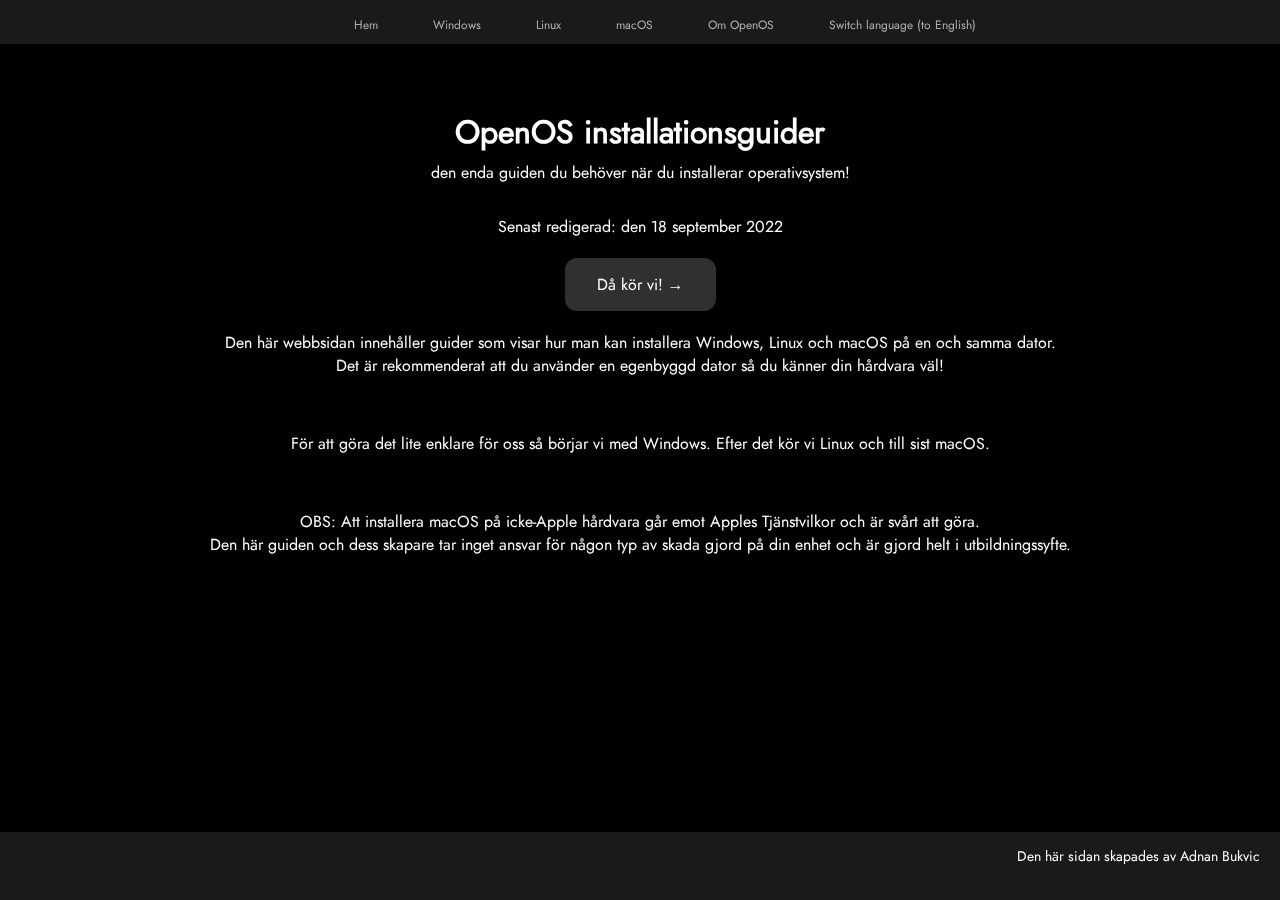
==== index.html @ 2d2ce59b "Rättade index" ====
<!DOCTYPE html>
<!--Här bestämmer jag vilket typ av dokument det här är-->

<html lang="sv">
<!--Här bestämmer jag språk på sidan för textläsar hjälpmedel.-->

<head>
    <meta charset="utf-8">
    <meta name="viewport" content="width=device-width, initial-scale=1.0">
    <title>OpenOS (SE)</title>
    <link rel="shortcut icon" href="/favicon/favicon.ico">
    <link rel="icon" type="image/png" href="/favicon/android-chrome-192x192.png" sizes="192x192">
    <link rel="apple-touch-icon" sizes="180x180" href="/favicon/apple-touch-icon.png">
    <!--Här bestämmer jag texten som ska stå på flikraden på webbläsaren.-->
    <link href="style/styles.css" rel="stylesheet">
    <script src="scripts/buttons.js"></script>
    <!--Här länkar jag HTML dokumetet med min CSS. Alla sidor använder samma css.-->
</head>

<body>
    <header>
        <nav class="mobile">
            <button onclick="showMenu()" class="toggle">☰ Meny</button>
            <img alt="OpenOS logotyp" src="favicon/favicon-32x32.png" class="logo">
        </nav>
        <nav class="toolbar">
            <a href="index.html">Hem</a>
            <a href="windows.html">Windows</a>
            <a href="linux.html">Linux</a>
            <a href="macos.html">macOS</a>
            <a href="om.html">Om OpenOS</a>
            <a href="en/index.html" lang="en">Switch language (to English)</a>
        </nav>
        <nav id="homemenuwithheader">
            <a href="index.html">Hem</a>
            <br>
            <br>
            <a href="windows.html">Windows</a>
            <br>
            <br>
            <a href="linux.html">Linux</a>
            <br>
            <br>
            <a href="macos.html">macOS</a>
            <br>
            <br>
            <a href="om.html">Om OpenOS</a>
            <br>
            <br>
            <a href="en/index.html" lang="en">Switch language (to English)</a>
        </nav>
    </header>
    <main>
        <br>
        <h1>OpenOS installationsguider</h1>
        <p class="undertext">den enda guiden du behöver när du installerar operativsystem!</p>
        <p>Senast redigerad: den 18 september 2022</p>
        <a href="windows.html" class="button">Då kör vi! → </a>
        <br>
        <p>Den här webbsidan innehåller guider som visar hur man kan installera Windows, Linux och macOS på en och samma dator.<br>Det är rekommenderat att du använder en egenbyggd dator så du känner din hårdvara väl!</p>
        <br>
        <p>För att göra det lite enklare för oss så börjar vi med Windows. Efter det kör vi Linux och till sist macOS.</p>
        <br>
        <p>OBS: Att installera macOS på icke-Apple hårdvara går emot Apples Tjänstvilkor och är svårt att göra.<br> Den här guiden och dess skapare tar inget ansvar för någon typ av skada gjord på din enhet och är gjord helt i utbildningssyfte.</p>
    </main>
    <footer>
        <!--Och här bestämmer jag vad som finns i min footer, asså min sidfot-->
        <p>Den här sidan skapades av Adnan Bukvic</p>
    </footer>
</body>
---- style/styles.css ----
@font-face {
    font-family: Jost;
    src: url("../font/Jost-400-Book.otf") format("opentype");
}

@font-face {
    font-family: JostBold;
    src: url("../font/Jost-700-Bold.otf") format("opentype");
    font-weight: bold;
}

html{
    scroll-behavior: smooth;
    height: 100%;
}

body{
    font-family: Jost, -apple-system, BlinkMacSystemFont, sans-serif;
    background-color: rgb(248, 248, 248);
    display: grid;
    grid-template-columns: 1fr;
    grid-template-rows: auto;
    grid-template-areas: 
    "header"
    "main" 
    "footer"; 
    margin: 0px;
    background-color: black;
    min-height: 100%;
}

.toggle, .togglenav{
    display: none;
    border: none;
    color: white;
    background-color: #303030;
    padding: 5px 12px;
    text-align: center;
    text-decoration: none;
    display: inline-block;
    font-size: 16px;
    margin: 4px 2px;
    border-radius: 12px;
    transition: all 0.2s ease-in;
}

.shquick{
    display: none;
}

.mobile{
    grid-area: header;
    background-color: rgba(33, 33, 33, 0.8);
    min-height: 20px;
    max-height: 20px;
    padding-top: 12px;
    padding-bottom: 12px;
    display: none;
    -webkit-backdrop-filter: saturate(180%) blur(20px);
    backdrop-filter: saturate(180%) blur(20px);
    text-align: center;
    position: sticky;
    top: 0;
    z-index: 2;
}

#quickjumpmenuwithheader{
    background-color: rgba(33, 33, 33, 0.8);
    min-height: 20px;
    max-height: -moz-fit-content;
    max-height: fit-content;
    padding-top: 12px;
    padding-bottom: 12px; 
    display: none; 
}

#quickjumpmenuwithheader > a{
    color: rgba(255, 255, 255, 0.642);
    text-decoration: none;
    transition-property: color;
    transition-duration: 0.5s;
    font-size: 14px;
}

#homemenuwithheader{
    background-color: rgba(33, 33, 33, 0.8);
    min-height: 20px;
    max-height: -moz-fit-content;
    max-height: fit-content;
    padding-top: 12px;
    padding-bottom: 12px; 
    display: none; 
}

#homemenuwithheader > a{
    color: rgba(255, 255, 255, 0.642);
    text-decoration: none;
    transition-property: color;
    transition-duration: 0.5s;
    font-size: 14px;
}

.togglenav, .toggle, .shquick{
    font-family: inherit;
}

header{
    grid-area: header;
    -webkit-backdrop-filter: saturate(180%) blur(20px);
    backdrop-filter: saturate(180%) blur(20px);
    text-align: center;
    position: sticky;
    top: 0;
    z-index: 2;
}

.toolbar{
    background-color: rgba(33, 33, 33, 0.8);
    min-height: 20px;
    max-height: 20px;
    padding-top: 12px;
    padding-bottom: 12px;
}

.toolbar > a{
    margin-left: 50px;
    font-size: 12px;
}

.toolbar > a{
    color: rgba(255, 255, 255, 0.642);
    text-decoration: none;
    transition-property: color;
    transition-duration: 0.5s;
}

.toolbar > a:hover{
    color: white;
    text-decoration: none;
}

.quicknav{
    background-color: rgba(22, 22, 22, 0.8);
    min-height: 20px;
    max-height: 20px;
    padding-top: 12px;
    padding-bottom: 12px;
}

.quicknav > a{
    margin-left: 50px;
    font-size: 12px;
}

.quicknav > a{
    color: rgba(255, 255, 255, 0.642);
    text-decoration: none;
    transition-property: color;
    transition-duration: 0.5s;
}

.quicknav > a:hover{
    color: white;
    text-decoration: none;
}

main{
    grid-area: main;
    text-align: left;
    min-height: 83vh;
    text-align: center;
    color: white;
}

footer{
    grid-area: footer;
    background-color: rgb(33, 33, 33, 0.8);
    color: white;
    font-size: 14px;
}

main > p, h1{
    margin-left: 20px;
    margin-right: 20px;
}

footer > p{
    margin-right: 20px;
    text-align: right;
}

.undertext{
    position: relative;
    bottom: 15px;
}

.button {
    border: none;
    color: white;
    background-color: #303030;
    padding: 15px 32px;
    text-align: center;
    text-decoration: none;
    display: inline-block;
    font-size: 16px;
    margin: 4px 2px;
    border-radius: 12px;
    transition: all 0.2s ease-in;
}

.button:hover{
    background-color: #1b1b1b;
    transition: all 0.2s ease-in;
}

.shquick {
    border: none;
    color: white;
    background-color: #303030;
    padding: 5px 12px;
    text-align: center;
    text-decoration: none;
    display: inline-block;
    font-size: 16px;
    margin: 4px 2px;
    border-radius: 12px;
    transition: all 0.2s ease-in;
    position: relative;
    top: -7px;
}

.shquick:hover{
    background-color: #1b1b1b;
    transition: all 0.2s ease-in;
}

hr.rounded {
    border-top: 3px solid #303030;
    border-bottom: 3px #303030;
    border-radius: 5px;
    width: 80vw;
}

.installertext{
    text-align: left;
    padding-left: 64px;
    padding-right: 64px;
    color:rgb(192, 192, 192);
}

.bold{
    font-family: JostBold, Jost, -apple-system, BlinkMacSystemFont, sans-serif;
    color: white;
}

.mail{
    color:gray;
    text-decoration: none;
}

.link{
    color: gray;
}

/* The alert message box */
#alert {
    padding: 20px;
    background-color: #f44336; /* Red */
    color: white;
    margin-bottom: 15px;
    margin: 20px;
    border-radius: 20px;
}

.agree {
    border: none;
    color: white;
    background-color: #1b1b1b;
    padding: 15px 32px;
    text-align: center;
    text-decoration: none;
    display: inline-block;
    font-family: Jost, -apple-system, BlinkMacSystemFont, sans-serif;
    font-size: 16px;
    margin: 4px 2px;
    border-radius: 12px;
    transition: all 0.2s ease-in;
}

.agree:hover{
    background-color: #ff1515;
    transition: all 0.2s ease-in;
}

#mactext{
    display: none;
}

.code{
    font-family: monospace;
    background-color: rgb(58, 58, 58);
    color: white;
    padding: 12px;
}

@media screen and (width > 1024px) {

    #quickjumpmenuwithheader{
        display: none !important; 
    }

    #homemenuwithheader{
        display: none !important; 
    }

    .shquick{
        display: none;
    }
}

@media screen and (max-width: 1024px) {

    .quicknav > a{
        display: none;
    }  
    .shquick{
        display: inline-block;
    }
}

@media screen and (max-width: 800px) {

    .header {
        overflow: hidden;
        background-color: #333;
        position: relative;
    }

    footer > p{
        text-align: center;
        margin-left: 20px;
    }

    .toolbar{
        display: none;
    }

    .mobile{
        display: block;
    }

    .toggle{
        position: fixed;
        left: 5%;
        top: 2px;
        display: block;
    }

    .logo{
        position: fixed;
        top: 6px;
        right: 47%;
    }

    .togglenav{
        position: fixed;
        right: 15px;
        top: 2px;
        display: block;
    }

    .quicknav{
        display: none;
    }   

    .shquick{
        display: none;
    }
}
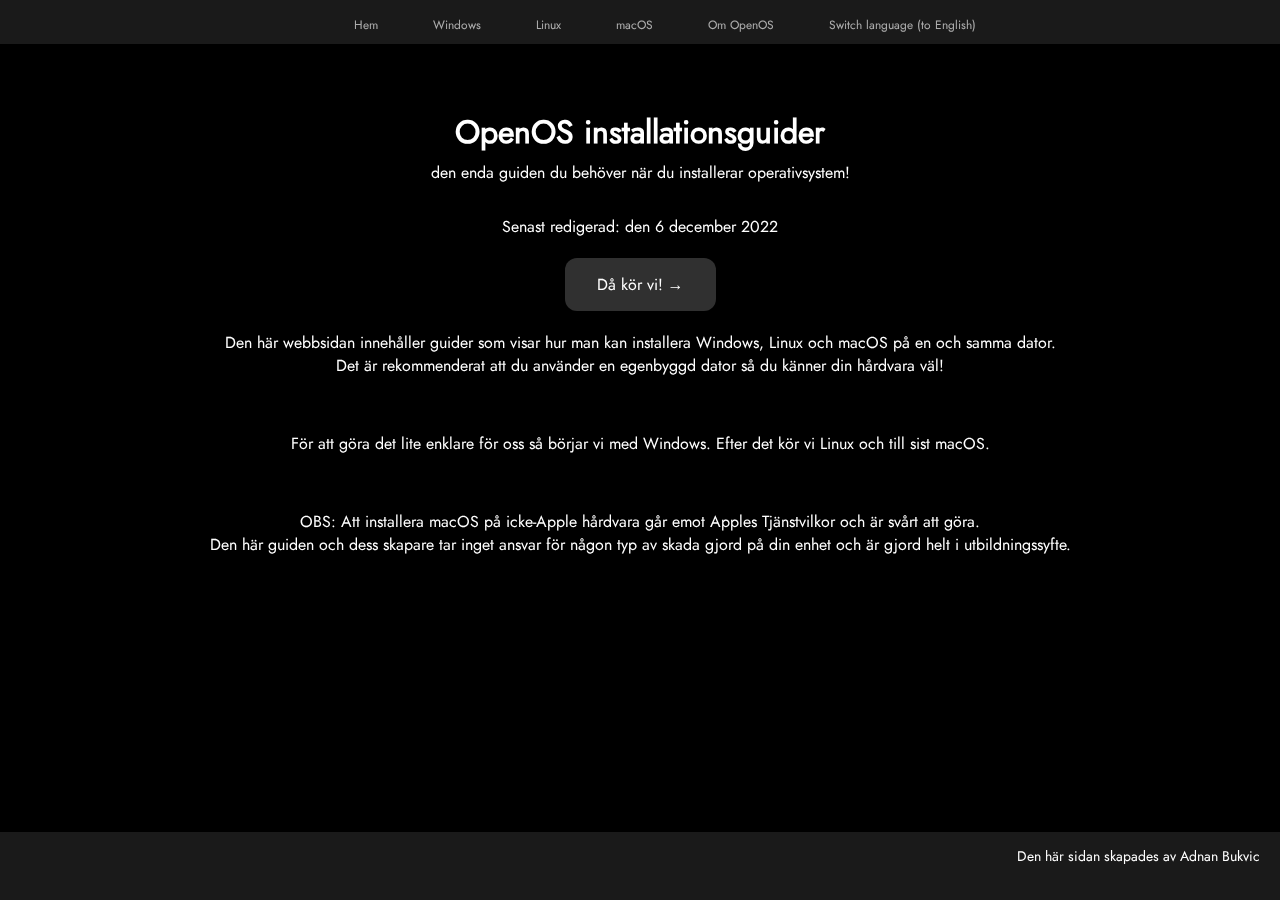
==== commit b29b973f: "update" ====
--- a/index.html
+++ b/index.html
@@ -7,6 +7,7 @@
 <head>
     <meta charset="utf-8">
     <meta name="viewport" content="width=device-width, initial-scale=1.0">
+    <meta name="theme-color" content="#191919"/>
     <title>OpenOS (SE)</title>
     <link rel="shortcut icon" href="/favicon/favicon.ico">
     <link rel="icon" type="image/png" href="/favicon/android-chrome-192x192.png" sizes="192x192">
@@ -27,7 +28,7 @@
             <a href="index.html">Hem</a>
             <a href="windows.html">Windows</a>
             <a href="linux.html">Linux</a>
-            <a href="macos.html">macOS</a>
+            <a href="/macos/main.html">macOS</a>
             <a href="om.html">Om OpenOS</a>
             <a href="en/index.html" lang="en">Switch language (to English)</a>
         </nav>
@@ -41,7 +42,7 @@
             <a href="linux.html">Linux</a>
             <br>
             <br>
-            <a href="macos.html">macOS</a>
+            <a href="/macos/main.html">macOS</a>
             <br>
             <br>
             <a href="om.html">Om OpenOS</a>
@@ -54,7 +55,7 @@
         <br>
         <h1>OpenOS installationsguider</h1>
         <p class="undertext">den enda guiden du behöver när du installerar operativsystem!</p>
-        <p>Senast redigerad: den 18 september 2022</p>
+        <p>Senast redigerad: den 6 december 2022</p>
         <a href="windows.html" class="button">Då kör vi! → </a>
         <br>
         <p>Den här webbsidan innehåller guider som visar hur man kan installera Windows, Linux och macOS på en och samma dator.<br>Det är rekommenderat att du använder en egenbyggd dator så du känner din hårdvara väl!</p>
--- a/style/styles.css
+++ b/style/styles.css
@@ -220,7 +220,6 @@
     padding: 5px 12px;
     text-align: center;
     text-decoration: none;
-    display: inline-block;
     font-size: 16px;
     margin: 4px 2px;
     border-radius: 12px;
@@ -234,9 +233,11 @@
     transition: all 0.2s ease-in;
 }
 
-hr.rounded {
-    border-top: 3px solid #303030;
+hr{
+    border-top: 3px dashed #303030;
     border-bottom: 3px #303030;
+    border-left: none;
+    border-right: none;
     border-radius: 5px;
     width: 80vw;
 }
@@ -262,13 +263,13 @@
     color: gray;
 }
 
-/* The alert message box */
+
 #alert {
     padding: 20px;
     background-color: #f44336; /* Red */
     color: white;
     margin-bottom: 15px;
-    margin: 20px;
+    margin: 40px;
     border-radius: 20px;
 }
 
@@ -298,9 +299,45 @@
 
 .code{
     font-family: monospace;
-    background-color: rgb(58, 58, 58);
-    color: white;
-    padding: 12px;
+    color: white;
+    padding: 20px;
+    background-color: #222222;
+    margin-bottom: 15px;
+    border-radius: 15px;
+}
+
+.info, .downld {
+    padding: 20px;
+    background-color: #4043ee;
+    color: white;
+    margin-bottom: 15px;
+    border-radius: 15px;
+}
+
+.downld {
+    padding: 20px;
+    background-color: #084e01;
+    color: white;
+    margin-bottom: 15px;
+    border-radius: 15px;
+}
+
+.downloadbtn{
+    font-family: Jost, -apple-system, BlinkMacSystemFont, sans-serif;
+    font-size: 16px;
+    color: white;
+    border: none;
+    background: none;
+    text-align: left;
+}
+  
+.downld:hover {
+    background-color: rgb(0, 37, 5);
+    cursor: pointer;
+}
+
+.downloadbtn:hover{
+    cursor: pointer;
 }
 
 @media screen and (width > 1024px) {
@@ -314,7 +351,17 @@
     }
 
     .shquick{
-        display: none;
+        display: none !important;
+    }
+
+    #alert {
+        position: relative;
+        left: 50%;
+        transform: translateX(-55%);
+        max-width: -moz-fit-content;
+        max-width: fit-content;
+        max-height: -moz-fit-content;
+        max-height: fit-content;
     }
 }
 
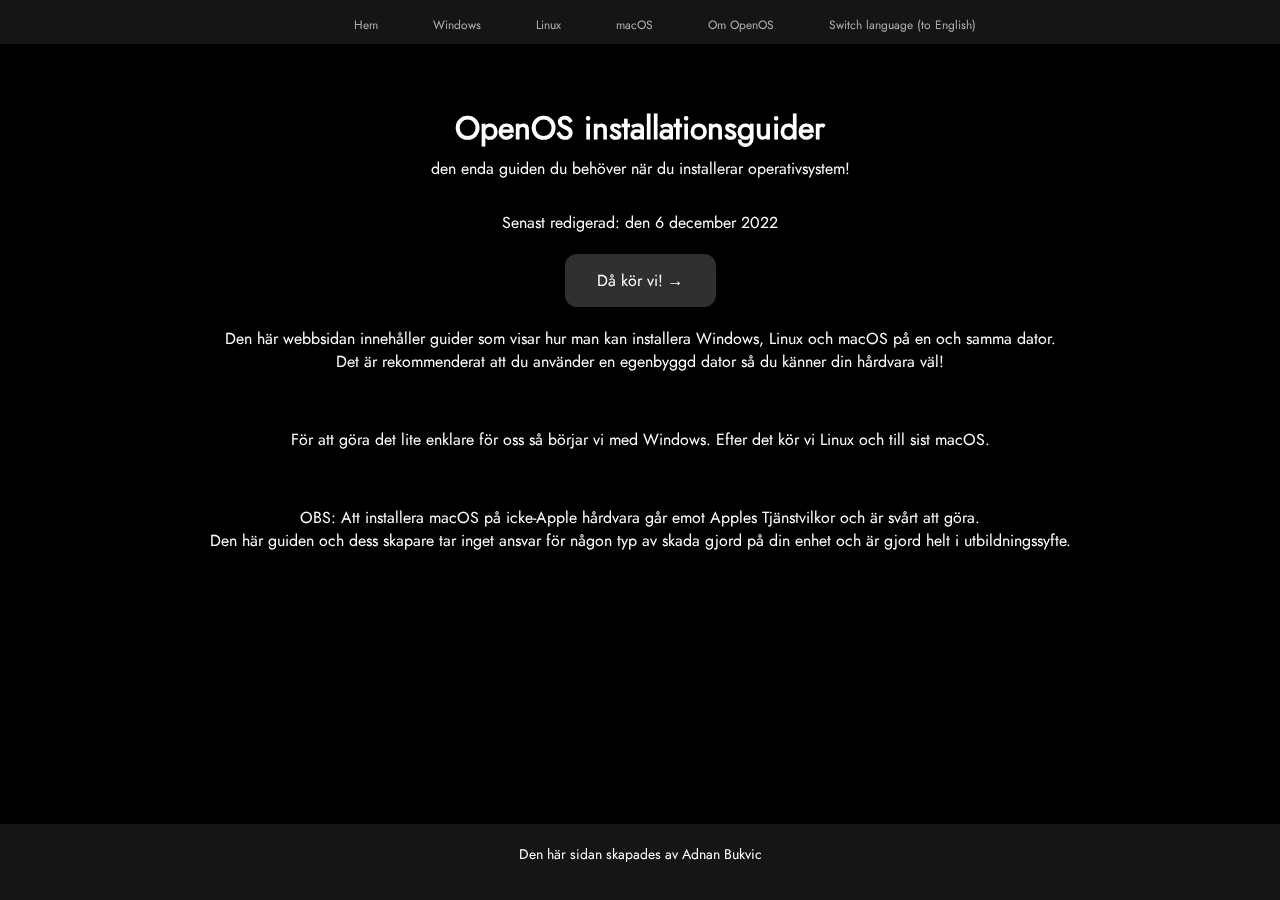
==== commit 0cb87250: "update" ====
--- a/index.html
+++ b/index.html
@@ -7,7 +7,7 @@
 <head>
     <meta charset="utf-8">
     <meta name="viewport" content="width=device-width, initial-scale=1.0">
-    <meta name="theme-color" content="#191919"/>
+    <meta name="theme-color" content="#151515"/>
     <title>OpenOS (SE)</title>
     <link rel="shortcut icon" href="/favicon/favicon.ico">
     <link rel="icon" type="image/png" href="/favicon/android-chrome-192x192.png" sizes="192x192">
--- a/style/styles.css
+++ b/style/styles.css
@@ -16,7 +16,6 @@
 
 body{
     font-family: Jost, -apple-system, BlinkMacSystemFont, sans-serif;
-    background-color: rgb(248, 248, 248);
     display: grid;
     grid-template-columns: 1fr;
     grid-template-rows: auto;
@@ -50,7 +49,7 @@
 
 .mobile{
     grid-area: header;
-    background-color: rgba(33, 33, 33, 0.8);
+    background-color: rgba(33, 33, 33, 0.65);
     min-height: 20px;
     max-height: 20px;
     padding-top: 12px;
@@ -65,7 +64,7 @@
 }
 
 #quickjumpmenuwithheader{
-    background-color: rgba(33, 33, 33, 0.8);
+    background-color: rgba(33, 33, 33, 0.65);
     min-height: 20px;
     max-height: -moz-fit-content;
     max-height: fit-content;
@@ -83,7 +82,7 @@
 }
 
 #homemenuwithheader{
-    background-color: rgba(33, 33, 33, 0.8);
+    background-color: rgba(33, 33, 33, 0.65);
     min-height: 20px;
     max-height: -moz-fit-content;
     max-height: fit-content;
@@ -115,7 +114,7 @@
 }
 
 .toolbar{
-    background-color: rgba(33, 33, 33, 0.8);
+    background-color: rgba(33, 33, 33, 0.65);
     min-height: 20px;
     max-height: 20px;
     padding-top: 12px;
@@ -140,7 +139,7 @@
 }
 
 .quicknav{
-    background-color: rgba(22, 22, 22, 0.8);
+    background-color: rgba(33, 33, 33, 0.65);
     min-height: 20px;
     max-height: 20px;
     padding-top: 12px;
@@ -174,7 +173,7 @@
 
 footer{
     grid-area: footer;
-    background-color: rgb(33, 33, 33, 0.8);
+    background-color: rgba(33, 33, 33, 0.65);
     color: white;
     font-size: 14px;
 }
@@ -185,8 +184,13 @@
 }
 
 footer > p{
-    margin-right: 20px;
-    text-align: right;
+    margin: 20px;
+    text-align: center;
+}
+
+.done{
+    margin: 20px;
+    text-align: center;
 }
 
 .undertext{
@@ -244,8 +248,8 @@
 
 .installertext{
     text-align: left;
-    padding-left: 64px;
-    padding-right: 64px;
+    max-width: 1200px;
+    margin: auto;
     color:rgb(192, 192, 192);
 }
 
@@ -320,6 +324,12 @@
     color: white;
     margin-bottom: 15px;
     border-radius: 15px;
+    transition: all ease-in .15s;
+}
+
+.downld:hover {
+    background-color: rgb(0, 58, 8);
+    cursor: pointer;
 }
 
 .downloadbtn{
@@ -331,16 +341,47 @@
     text-align: left;
 }
   
-.downld:hover {
-    background-color: rgb(0, 37, 5);
-    cursor: pointer;
-}
-
 .downloadbtn:hover{
     cursor: pointer;
 }
 
-@media screen and (width > 1024px) {
+.downwin10, .downwin11{
+    padding: 20px;
+    color: white;
+    margin-bottom: 15px;
+    border-radius: 15px;
+    transition: all ease-in .15s;
+    
+}
+.downwin10 {
+
+    background-color: #4781ff;
+
+}
+
+.downwin11{
+    background-color: #145eff;
+}
+
+.downwin10:hover, .downwin11:hover {
+    background-color: rgb(36, 58, 121);
+    cursor: pointer;
+}
+
+.downloadbtn{
+    font-family: Jost, -apple-system, BlinkMacSystemFont, sans-serif;
+    font-size: 16px;
+    color: white;
+    border: none;
+    background: none;
+    text-align: left;
+}
+
+.downloadbtn:hover{
+    cursor: pointer;
+}
+
+@media screen and (width > 1210px) {
 
     #quickjumpmenuwithheader{
         display: none !important; 
@@ -365,7 +406,7 @@
     }
 }
 
-@media screen and (max-width: 1024px) {
+@media screen and (max-width: 1210px) {
 
     .quicknav > a{
         display: none;
@@ -373,6 +414,10 @@
     .shquick{
         display: inline-block;
     }
+    .installertext{
+        margin-left: 42px;
+        margin-right: 42px;
+    }
 }
 
 @media screen and (max-width: 800px) {
@@ -381,11 +426,6 @@
         overflow: hidden;
         background-color: #333;
         position: relative;
-    }
-
-    footer > p{
-        text-align: center;
-        margin-left: 20px;
     }
 
     .toolbar{
@@ -423,4 +463,9 @@
     .shquick{
         display: none;
     }
+    
+    .installertext{
+        margin-left: 42px;
+        margin-right: 42px;
+    }
 }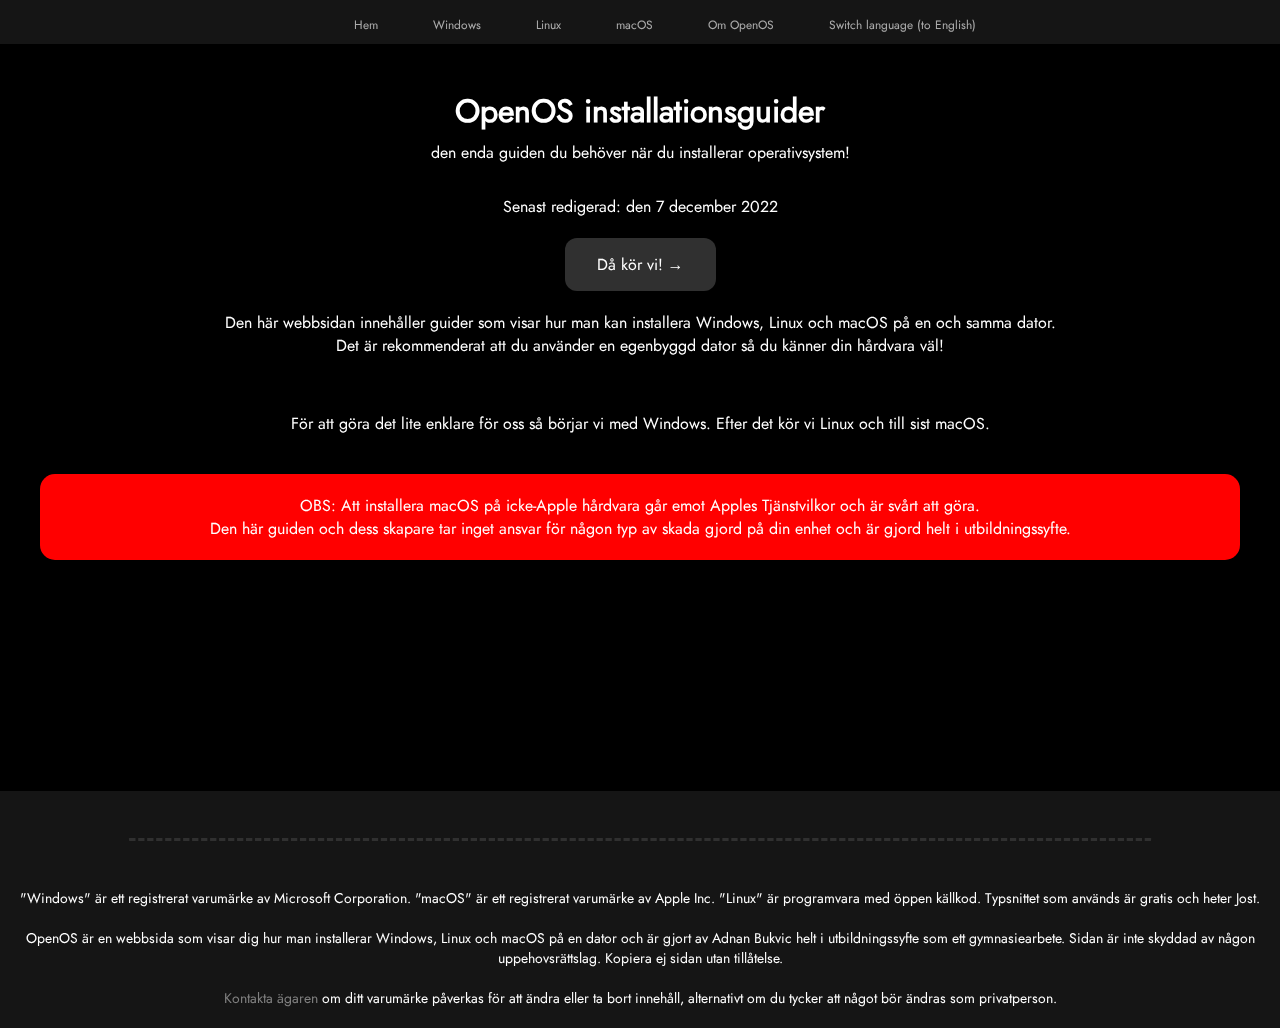
==== commit 67a890a0: "a" ====
--- a/index.html
+++ b/index.html
@@ -55,17 +55,26 @@
         <br>
         <h1>OpenOS installationsguider</h1>
         <p class="undertext">den enda guiden du behöver när du installerar operativsystem!</p>
-        <p>Senast redigerad: den 6 december 2022</p>
+        <p>Senast redigerad: den 7 december 2022</p>
         <a href="windows.html" class="button">Då kör vi! → </a>
         <br>
         <p>Den här webbsidan innehåller guider som visar hur man kan installera Windows, Linux och macOS på en och samma dator.<br>Det är rekommenderat att du använder en egenbyggd dator så du känner din hårdvara väl!</p>
         <br>
         <p>För att göra det lite enklare för oss så börjar vi med Windows. Efter det kör vi Linux och till sist macOS.</p>
         <br>
-        <p>OBS: Att installera macOS på icke-Apple hårdvara går emot Apples Tjänstvilkor och är svårt att göra.<br> Den här guiden och dess skapare tar inget ansvar för någon typ av skada gjord på din enhet och är gjord helt i utbildningssyfte.</p>
+        <div class="textwarnhome">
+            <div class="warnhome">
+                OBS: Att installera macOS på icke-Apple hårdvara går emot Apples Tjänstvilkor och är svårt att göra.<br> Den här guiden och dess skapare tar inget ansvar för någon typ av skada gjord på din enhet och är gjord helt i utbildningssyfte.
+            </div>
+        </div>
+        <br>
     </main>
     <footer>
-        <!--Och här bestämmer jag vad som finns i min footer, asså min sidfot-->
-        <p>Den här sidan skapades av Adnan Bukvic</p>
+        <!--Och här bestämmer jag vad som finns i min footer, asså min sidfot-->        <br>
+        <br>
+        <hr class="rounded">
+        <br>
+        <p>"Windows" är ett registrerat varumärke av Microsoft Corporation. "macOS" är ett registrerat varumärke av Apple Inc. "Linux" är programvara med öppen källkod. Typsnittet som används är gratis och heter Jost. <br><br> OpenOS är en webbsida som visar dig hur man installerar Windows, Linux och macOS på en dator och är gjort av Adnan Bukvic helt i utbildningssyfte som ett gymnasiearbete. Sidan är inte skyddad av någon uppehovsrättslag. Kopiera ej sidan utan tillåtelse.</p>
+        <p><a class="mail" href="om.html">Kontakta ägaren</a> om ditt varumärke påverkas för att ändra eller ta bort innehåll, alternativt om du tycker att något bör ändras som privatperson.</p>
     </footer>
 </body>--- a/style/styles.css
+++ b/style/styles.css
@@ -26,6 +26,7 @@
     margin: 0px;
     background-color: black;
     min-height: 100%;
+    transition: all 0.2s ease-in;
 }
 
 .toggle, .togglenav{
@@ -270,11 +271,16 @@
 
 #alert {
     padding: 20px;
-    background-color: #f44336; /* Red */
-    color: white;
-    margin-bottom: 15px;
-    margin: 40px;
-    border-radius: 20px;
+    background-color: red; /* Red */
+    color: white;
+    margin: 12px;
+    border-radius: 12px;
+}
+
+.textwarnhome {
+    max-width: 1200px;
+    margin: auto;
+    
 }
 
 .agree {
@@ -293,7 +299,7 @@
 }
 
 .agree:hover{
-    background-color: #ff1515;
+    background-color: #660909;
     transition: all 0.2s ease-in;
 }
 
@@ -310,7 +316,7 @@
     border-radius: 15px;
 }
 
-.info, .downld {
+.info {
     padding: 20px;
     background-color: #4043ee;
     color: white;
@@ -318,16 +324,32 @@
     border-radius: 15px;
 }
 
-.downld {
+.warnhome {
+    padding: 20px;
+    background-color: red;
+    color: white;
+    margin: auto;
+    border-radius: 15px;
+}
+
+.textwarnhome {
+    max-width: 1200px;
+    margin: auto;
+}
+
+.downld > button {
     padding: 20px;
     background-color: #084e01;
     color: white;
-    margin-bottom: 15px;
+    width: 100%;
+    margin-top: 7.5px;
+    margin-bottom: 7.5px;
     border-radius: 15px;
     transition: all ease-in .15s;
-}
-
-.downld:hover {
+    text-align: center;
+}
+
+.downld:hover > button {
     background-color: rgb(0, 58, 8);
     cursor: pointer;
 }
@@ -345,22 +367,29 @@
     cursor: pointer;
 }
 
-.downwin10, .downwin11{
-    padding: 20px;
-    color: white;
-    margin-bottom: 15px;
-    border-radius: 15px;
+.downwin10 > button, .downwin11 > button{
+    padding: 10px;
+    color: white;
     transition: all ease-in .15s;
-    
-}
+    width: 100%;
+    margin-top: 7.5px;
+    margin-bottom: 7.5px;
+    border-radius: 15px;
+    text-align: center;
+    font-size: 16px;
+}
+
 .downwin10 {
 
     background-color: #4781ff;
-
+    border-radius: 15px;
+    transition: all ease-in .15s;
 }
 
 .downwin11{
     background-color: #145eff;
+    border-radius: 15px;
+    transition: all ease-in .15s;
 }
 
 .downwin10:hover, .downwin11:hover {
@@ -370,7 +399,6 @@
 
 .downloadbtn{
     font-family: Jost, -apple-system, BlinkMacSystemFont, sans-serif;
-    font-size: 16px;
     color: white;
     border: none;
     background: none;
@@ -414,7 +442,7 @@
     .shquick{
         display: inline-block;
     }
-    .installertext{
+    .installertext, .textwarnhome{
         margin-left: 42px;
         margin-right: 42px;
     }
@@ -464,7 +492,7 @@
         display: none;
     }
     
-    .installertext{
+    .installertext, .textwarnhome{
         margin-left: 42px;
         margin-right: 42px;
     }
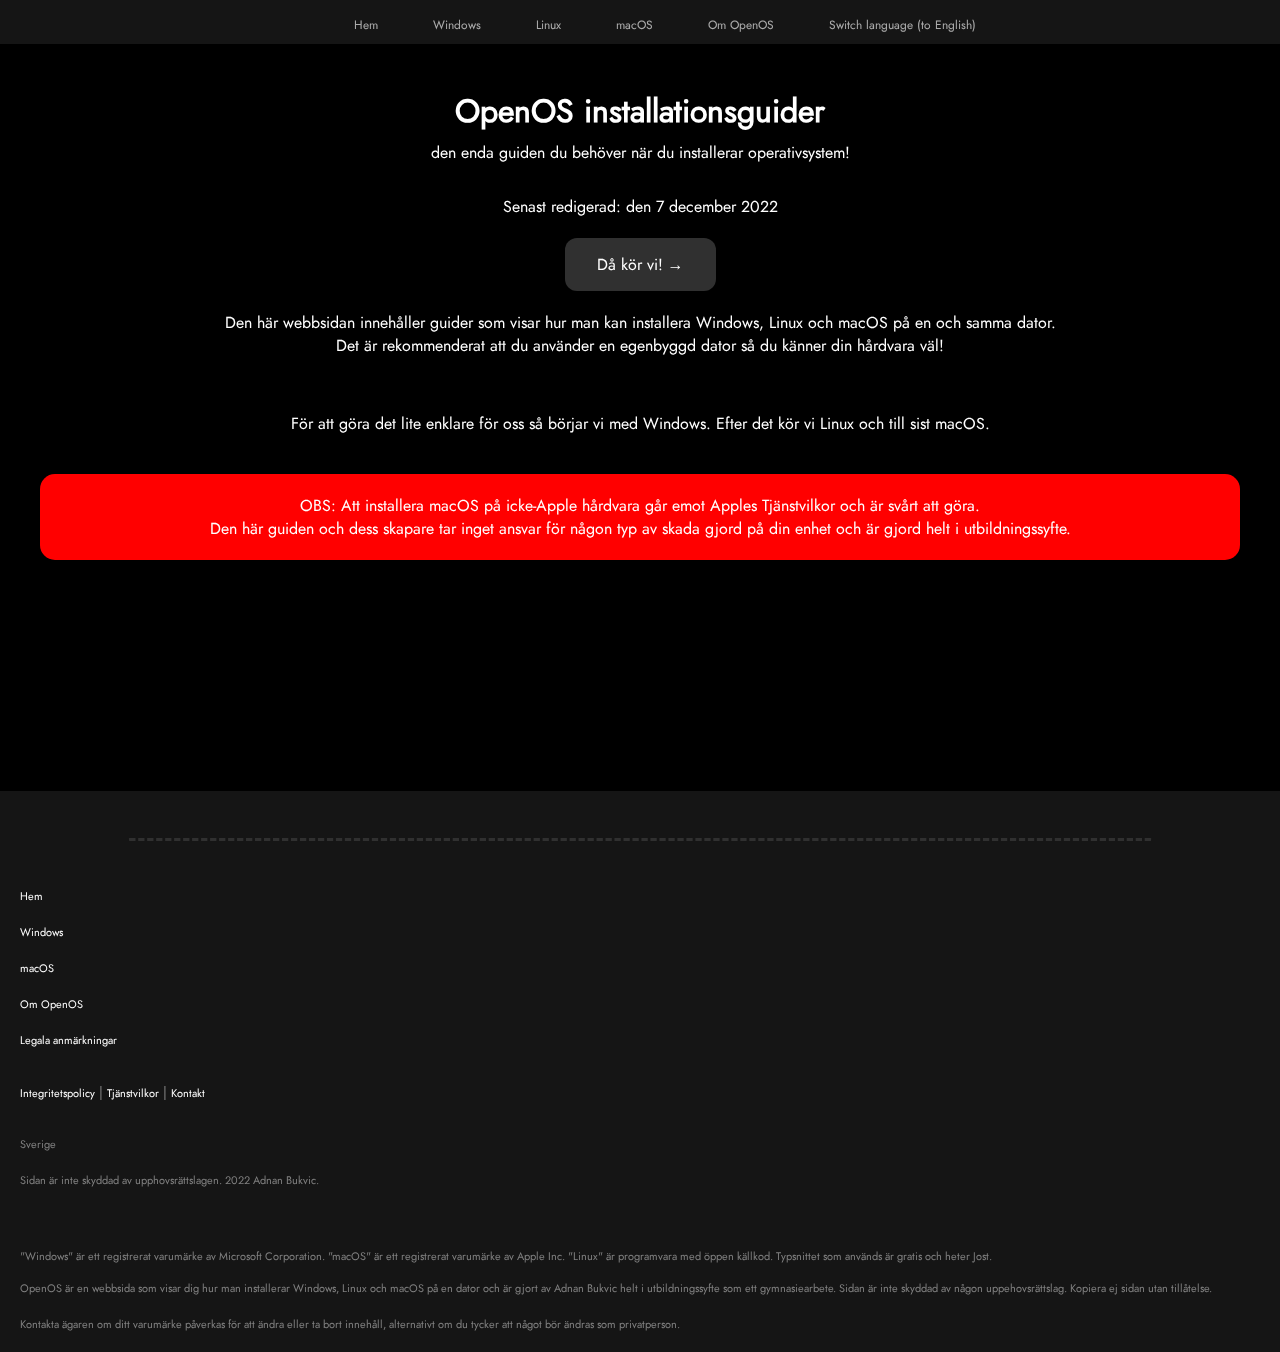
==== commit 4ed4921d: "update" ====
--- a/index.html
+++ b/index.html
@@ -68,13 +68,34 @@
             </div>
         </div>
         <br>
+        <br>
     </main>
     <footer>
-        <!--Och här bestämmer jag vad som finns i min footer, asså min sidfot-->        <br>
+        <!--Och här bestämmer jag vad som finns i min footer, asså min sidfot-->        
+        <br>
         <br>
         <hr class="rounded">
         <br>
-        <p>"Windows" är ett registrerat varumärke av Microsoft Corporation. "macOS" är ett registrerat varumärke av Apple Inc. "Linux" är programvara med öppen källkod. Typsnittet som används är gratis och heter Jost. <br><br> OpenOS är en webbsida som visar dig hur man installerar Windows, Linux och macOS på en dator och är gjort av Adnan Bukvic helt i utbildningssyfte som ett gymnasiearbete. Sidan är inte skyddad av någon uppehovsrättslag. Kopiera ej sidan utan tillåtelse.</p>
-        <p><a class="mail" href="om.html">Kontakta ägaren</a> om ditt varumärke påverkas för att ändra eller ta bort innehåll, alternativt om du tycker att något bör ändras som privatperson.</p>
+        <div class="navbottom">
+            <a href="index.html">Hem</a>
+            <a href="windows.html">Windows</a>
+            <a href="macos/main.html">macOS</a>
+            <a href="om.html">Om OpenOS</a>
+            <a>Legala anmärkningar</a>
+            <div class="notes">
+                <a>Integritetspolicy</a>
+                <p class="seper">|</p>
+                <a>Tjänstvilkor</a>
+                <p class="seper">|</p>
+                <a href="mailto: adbu04004@utb.vaxjo.se">Kontakt</a>
+            </div>
+            <p>Sverige</p>
+            <p>Sidan är inte skyddad av upphovsrättslagen. 2022 Adnan Bukvic.</p>
+            <br>
+        </div>
+        <div class="legalfooter">
+            <p>"Windows" är ett registrerat varumärke av Microsoft Corporation. "macOS" är ett registrerat varumärke av Apple Inc. "Linux" är programvara med öppen källkod. Typsnittet som används är gratis och heter Jost. <br><br> OpenOS är en webbsida som visar dig hur man installerar Windows, Linux och macOS på en dator och är gjort av Adnan Bukvic helt i utbildningssyfte som ett gymnasiearbete. Sidan är inte skyddad av någon uppehovsrättslag. Kopiera ej sidan utan tillåtelse.</p>
+            <p><a class="mail" href="om.html">Kontakta ägaren</a> om ditt varumärke påverkas för att ändra eller ta bort innehåll, alternativt om du tycker att något bör ändras som privatperson.</p>
+        </div>
     </footer>
 </body>--- a/style/styles.css
+++ b/style/styles.css
@@ -184,9 +184,41 @@
     margin-right: 20px;
 }
 
-footer > p{
+.legalfooter > p{
     margin: 20px;
-    text-align: center;
+    text-align: left;
+    font-size: 11px;
+    color:gray;
+    text-decoration: none;
+}
+
+.navbottom > a, .navbottom > p{
+    text-align: left;
+    margin: 20px;
+    font-size: 11px;
+    display: block;    
+    color: gray;
+}
+
+.navbottom > a{
+    color:white;
+    text-decoration: none;
+}
+
+
+.notes {
+    margin: 20px;
+}
+
+.notes > a{
+    font-size: 11px;
+    color: white;
+    text-decoration: none;
+}
+
+.notes > p{
+    color: gray;
+    display: inline-block;
 }
 
 .done{
@@ -273,7 +305,6 @@
     padding: 20px;
     background-color: red; /* Red */
     color: white;
-    margin: 12px;
     border-radius: 12px;
 }
 
@@ -425,12 +456,11 @@
 
     #alert {
         position: relative;
-        left: 50%;
-        transform: translateX(-55%);
         max-width: -moz-fit-content;
         max-width: fit-content;
         max-height: -moz-fit-content;
         max-height: fit-content;
+        margin: auto;
     }
 }
 
